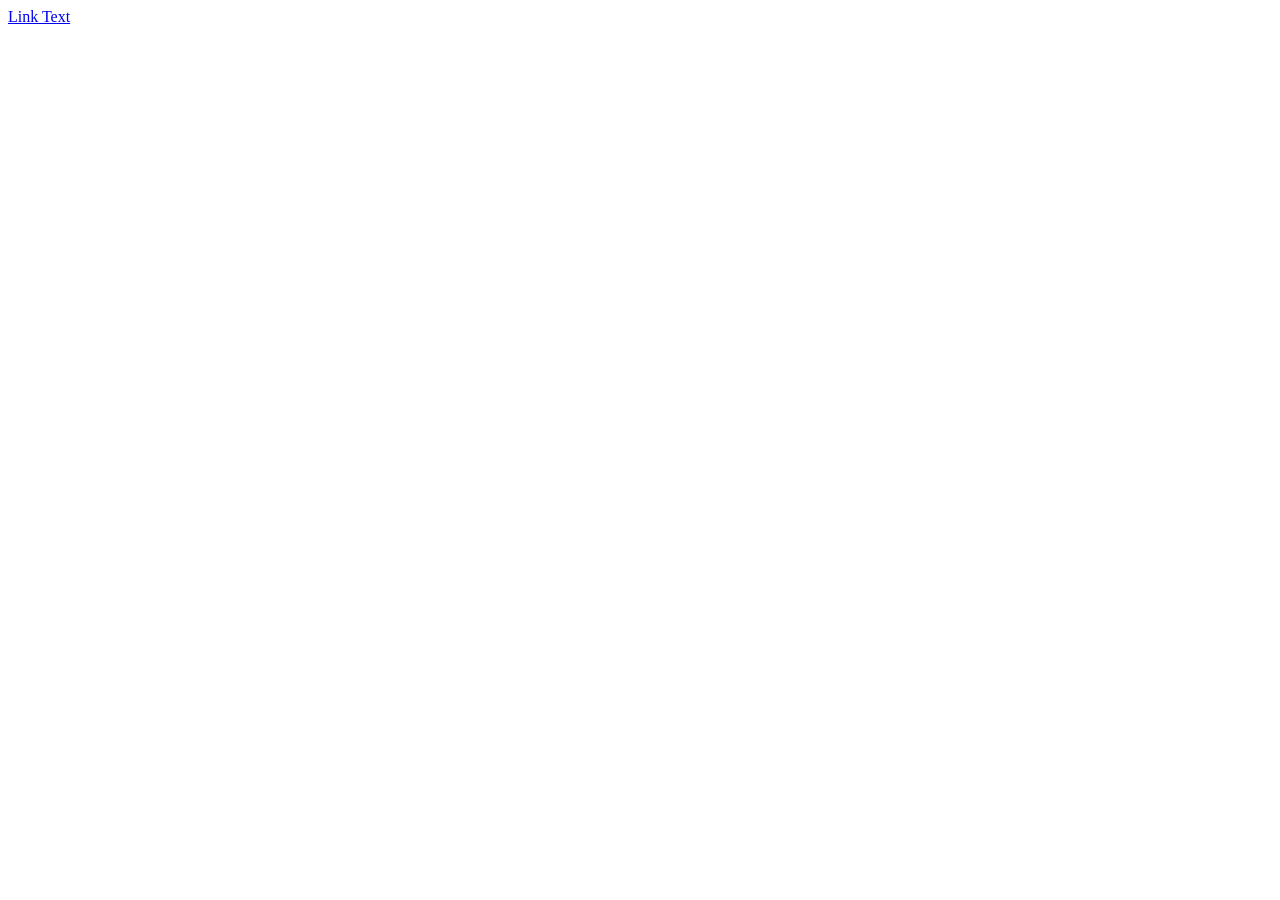
==== index.html @ 75a428e2 "Create index.html" ====
<!DOCTYPE html>
<html lang='en'>
<head>
    <meta charset='utf-8'>
    <meta name='viewport' content='width=device-width, initial-scale=1'>
    <title>Page Title</title>
    <link rel='stylesheet' href='main.css'>
</head>
<body>
    <a href="/three.html">Link Text</a>
</body>
</html>
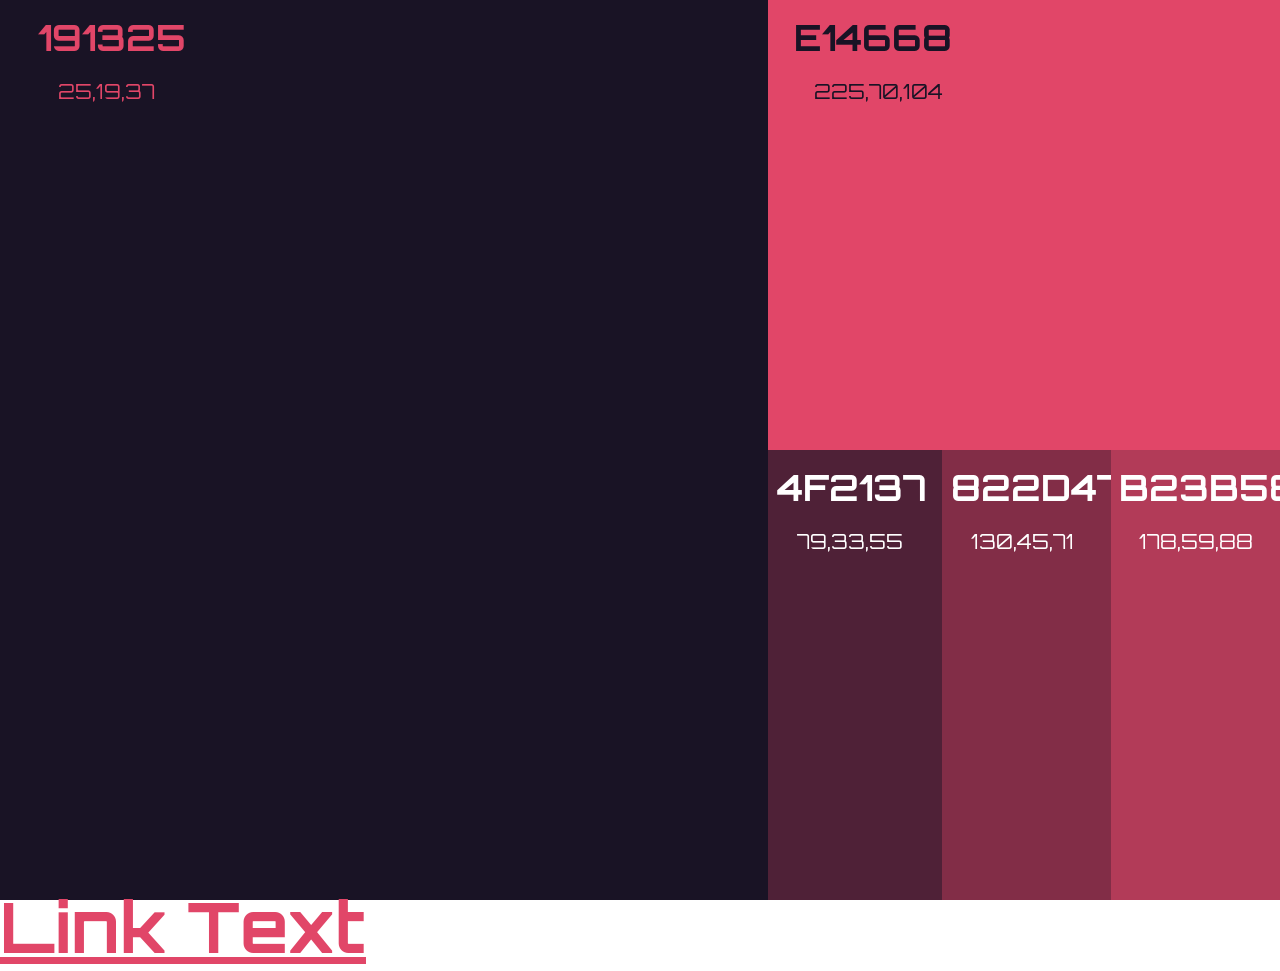
==== commit 41decf38: "update #1" ====
--- a/index.html
+++ b/index.html
@@ -7,6 +7,43 @@
     <link rel='stylesheet' href='main.css'>
 </head>
 <body>
-    <a href="/three.html">Link Text</a>
+    <div id="container">
+        <div id="d1">
+            <div class="txt">
+                <h1>191325</h1>
+                <p>25,19,37</p>
+            </div>
+        </div>
+        <div id="cont2">
+            <div id="d2">
+                <div class="txt">
+                    <h1>E14668</h1>
+                    <p>225,70,104</p>
+                </div>
+            </div>
+            <div id="cont3">
+                <div id="d3">
+                    <div class="txt">
+                        <h1>4F2137</h1>
+                        <p>79,33,55</p>
+                    </div>
+                </div>
+                <div id="d4">
+                    <div class="txt">
+                        <h1>822D47</h1>
+                        <p>130,45,71</p>
+                    </div>
+                </div>
+                <div id="d5">
+                    <div class="txt">
+                        <h1>B23B58</h1>
+                        <p>178,59,88</p>
+                    </div>
+                </div>
+            </div>
+        </div>
+    </div>
+    <a href="./thrre.html">Link Text</a>
+    
 </body>
 </html>
--- a/main.css
+++ b/main.css
@@ -0,0 +1,106 @@
+@font-face {
+    font-family: "rag_font";
+    src: url("./fonts/orbitron-bold.otf") format("opentype");
+    font-weight: 1000;
+}
+@font-face {
+    font-family: "rag_font";
+    src: url("./fonts/orbitron-medium.otf") format("opentype");
+    font-weight: 500;
+}
+@font-face {
+    font-family: "rag_font";
+    src: url("./fonts/orbitron-light.otf") format("opentype");
+    font-weight: 300;
+}
+:root{
+    --col1: #191325;
+    --col2: #E14668;
+    --col3: #4F2137;
+    --col4: #822D47;
+    --col5: #b23b58;
+    --font1: "rag_font";
+}
+a{
+    color: var(--col2);
+    font-family: var(--font1);
+    font-weight: 1000;
+    font-size: 70px;
+}
+#d1{
+    width: 60%;
+    height: 100%;
+    background-color: var(--col1);
+    color: var(--col2);
+}
+#d2{
+    width: 100%;
+    height: 50%;
+    background-color: var(--col2);
+    color: var(--col1);
+}
+#d3{
+    width: 34%;
+    height: 100%;
+    background-color: var(--col3);
+    color: white;
+}
+#d4{
+    width: 33%;
+    height: 100%;
+    background-color: var(--col4);
+    color: white;
+}
+#d5{
+    width: 33%;
+    height: 100%;
+    background-color: var(--col5);
+    color: white;
+}
+body::-webkit-scrollbar {
+    display: none;
+}
+body{
+    background-color: white;
+    color: white;
+    font-family: Arial, sans-serif;
+    margin: 0;
+    padding: 0;
+    width:100vw;
+}
+#container{
+    display: flex;
+    align-items: center;
+    height: 100vh;
+    gap: 0;
+    width: 100%;
+}
+#cont2{
+    display: flex;
+    gap: 0;
+    align-items: center;
+    flex-direction: column;
+    height: 100%;
+    width: 40%;
+}
+#cont3{
+    display: flex;
+    gap: 0;
+    align-items: center;
+    height: 50%;
+    width: 100%;
+}
+.txt{
+    padding-left: 5%;
+}
+.txt h1{
+    font-family: var(--font1);
+    font-weight: 1000;
+    font-size: 36px;
+}
+.txt p{
+    font-family: var(--font1);
+    font-weight: 300;
+    font-size: 20px;
+    padding-left: 20px;
+}
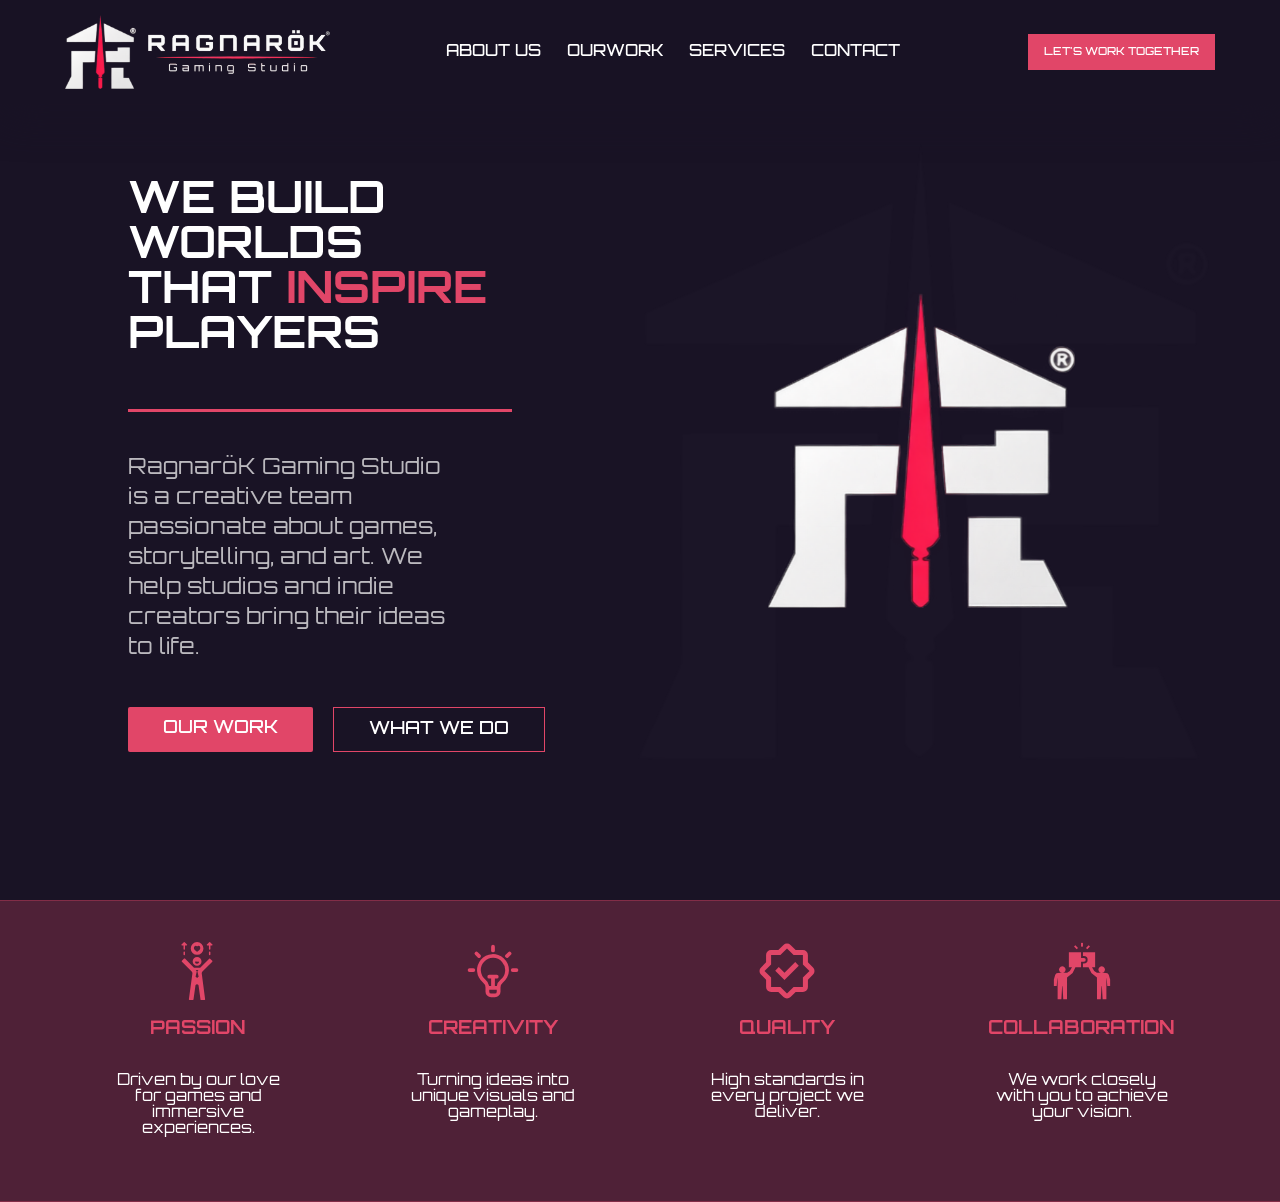
==== commit 9c64e197: "sec2" ====
--- a/index.html
+++ b/index.html
@@ -4,46 +4,136 @@
     <meta charset='utf-8'>
     <meta name='viewport' content='width=device-width, initial-scale=1'>
     <title>Page Title</title>
-    <link rel='stylesheet' href='main.css'>
+    <link rel='stylesheet' href='index.css'>
 </head>
 <body>
-    <div id="container">
-        <div id="d1">
-            <div class="txt">
-                <h1>191325</h1>
-                <p>25,19,37</p>
+    <div id="fix">
+        <a href="" id="mainl">
+            <img id="logo1" src="./Logos/main_light.png" alt="">
+            <img id="logo2" src="./Logos/main_title.png" alt="">
+        </a>
+        <div id="links">
+            <a href="" id="about">ABOUT US</a>
+            <a href="" id="work">OURWORK</a>
+            <a href="" id="services">SERVICES</a>
+            <a href="" id="contact">CONTACT</a>
+        </div>
+        <a href="" id="lwt">LET'S WORK TOGETHER</a>
+        <img src="./Logos/menu.png" alt=" " id="menu">
+    </div>
+    <div id="sidebar">
+        <img src="./Logos/close.png" alt="" id="close">
+        <div id="links">
+            <a href="" id="about">ABOUT US</a>
+            <a href="" id="work">OURWORK</a>
+            <a href="" id="services">SERVICES</a>
+            <a href="" id="contact">CONTACT</a>
+        </div>
+        <a href="" id="lwt">LET'S WORK TOGETHER</a>
+    </div>
+    <div id="sec1">
+        <img src="Logos/light.png" alt="" id="oplog">
+        <div id="s1_1">
+            <h1>WE BUILD WORLDS THAT <span>INSPIRE</span> PLAYERS</h1>
+            <div id="sepline"></div>
+            <p>RagnaröK Gaming Studio is a creative team passionate about games, storytelling, and art. We help studios and indie creators bring their ideas to life.</p>
+            <div id="goto">
+                <a href="" id="dark">OUR WORK</a><a href="" id="light">WHAT WE DO</a>
             </div>
         </div>
-        <div id="cont2">
-            <div id="d2">
-                <div class="txt">
-                    <h1>E14668</h1>
-                    <p>225,70,104</p>
-                </div>
-            </div>
-            <div id="cont3">
-                <div id="d3">
-                    <div class="txt">
-                        <h1>4F2137</h1>
-                        <p>79,33,55</p>
-                    </div>
-                </div>
-                <div id="d4">
-                    <div class="txt">
-                        <h1>822D47</h1>
-                        <p>130,45,71</p>
-                    </div>
-                </div>
-                <div id="d5">
-                    <div class="txt">
-                        <h1>B23B58</h1>
-                        <p>178,59,88</p>
-                    </div>
-                </div>
-            </div>
+        <div id="s1_2">
+            <img src="./Logos/main_light.png" alt="">
         </div>
     </div>
-    <a href="./thrre.html">Link Text</a>
-    
+    <div id="sec2">
+        <div class="pas">
+            <svg xmlns="http://www.w3.org/2000/svg" viewBox="0 0 223.63 223.63">
+                <title>Passion</title><g id="Passion"><path d="M60.55,39.27A2.75,2.75,0,0,0,57.8,42v8.42a2.75,2.75,0,0,0,5.5,0V42A2.75,2.75,0,0,0,60.55,39.27Z"/><path d="M70.83,12.79h0L62.17,4.53a2.33,2.33,0,0,0-3.23,0l-8.66,8.27a2.34,2.34,0,0,0,1.62,4h5.92l0,13.41A2.76,2.76,0,0,0,60.59,33h0a2.75,2.75,0,0,0,2.74-2.76l0-13.4h5.89a2.35,2.35,0,0,0,1.62-4Z"/><path d="M155.29,39.27A2.75,2.75,0,0,0,152.54,42v8.42a2.75,2.75,0,0,0,5.5,0V42A2.75,2.75,0,0,0,155.29,39.27Z"/><path d="M165.56,12.79h0l-8.65-8.26a2.34,2.34,0,0,0-3.24,0L145,12.79a2.34,2.34,0,0,0,1.61,4h5.92l0,13.41A2.75,2.75,0,0,0,155.33,33h0a2.76,2.76,0,0,0,2.75-2.76l0-13.4H164a2.34,2.34,0,0,0,1.61-4Z"/><path d="M108.42,4a23.68,23.68,0,1,0,23.67,23.67A23.67,23.67,0,0,0,108.42,4ZM120.3,26A9.8,9.8,0,0,1,117,33.39l-7,6.11a2.41,2.41,0,0,1-3.18,0l-7-6.11A9.81,9.81,0,0,1,96.54,26V24.75a6.52,6.52,0,0,1,11.88-3.88,6.53,6.53,0,0,1,5.37-2.82h.12a6.63,6.63,0,0,1,6.39,6.69Z"/><path d="M165,77.06a2.26,2.26,0,0,0,0-3.2l-8.11-8.11a2.26,2.26,0,0,0-3.21,0L121,98.37a5.14,5.14,0,0,1-3.64,1.52H99.53a5.16,5.16,0,0,1-3.65-1.52l-32.7-32.7a2.27,2.27,0,0,0-3.2,0l-8.11,8.11a2.25,2.25,0,0,0,0,3.2l36.46,36.47a9.19,9.19,0,0,1,2.61,7.79L77.8,217.4a2.2,2.2,0,0,0,2.12,2.49H93A2.2,2.2,0,0,0,95.09,218l7.07-51.34a6.62,6.62,0,0,1,.83-2.42,6,6,0,0,1,10.2,0,6.78,6.78,0,0,1,.84,2.41L121.1,218a2.2,2.2,0,0,0,2.12,1.91h13.05a2.2,2.2,0,0,0,2.12-2.49l-12.62-96.06a9.23,9.23,0,0,1,2.61-7.76ZM114.1,133.5l-5.68,4h.47l-5.91-4c-.17-.12-.37-.32-.32-.52l4.58-19.59a.56.56,0,0,0-.11-.41l-3.18-4.3a.49.49,0,0,1,.38-.79h8.18a.49.49,0,0,1,.4.79l-3.16,4.3a.51.51,0,0,0-.09.41L114.3,133A.49.49,0,0,1,114.1,133.5Z"/><path d="M108.42,59.53A16.48,16.48,0,1,0,124.9,76,16.48,16.48,0,0,0,108.42,59.53ZM116,78.73a7.67,7.67,0,0,1-15.14.07,2,2,0,0,1,.44-1.62,1.82,1.82,0,0,1,1.52-.47l11.2.18h0a1.81,1.81,0,0,1,1.52.46A1.5,1.5,0,0,1,116,78.73Z"/></g>
+            </svg>
+            <h3>PASSION</h3>
+            <p>
+                Driven by our love for games and immersive experiences.
+            </p>
+        </div>
+        <div class="pas">
+            <svg id="_1-10" data-name="1-10" xmlns="http://www.w3.org/2000/svg" viewBox="0 0 32 32">
+                <title>Idea</title><g id="Idea"><path d="M16,6a1,1,0,0,0,1-1V3a1,1,0,0,0-2,0V5A1,1,0,0,0,16,6Z"/><path d="M28.5,14.5h-2a1,1,0,0,0,0,2h2a1,1,0,0,0,0-2Z"/><path d="M5.5,14.5h-2a1,1,0,0,0,0,2h2a1,1,0,0,0,0-2Z"/><path d="M23.425,9.075a.993.993,0,0,0,.707-.293l1.414-1.414a1,1,0,0,0-1.414-1.414L22.718,7.368a1,1,0,0,0,.707,1.707Z"/><path d="M7.868,8.782A1,1,0,0,0,9.282,7.368L7.868,5.954A1,1,0,1,0,6.454,7.368Z"/><path d="M21.669,9.166A8.5,8.5,0,1,0,10.646,22.1,3.457,3.457,0,0,1,12,24.744V27a3,3,0,0,0,3,3h2a3,3,0,0,0,3-3V24.827a3.276,3.276,0,0,1,1.193-2.6,8.5,8.5,0,0,0,.476-13.059ZM18,27a1,1,0,0,1-1,1H15a1,1,0,0,1-1-1V26h4Zm1.971-6.357A5.19,5.19,0,0,0,18.061,24H17V20h1a1,1,0,0,0,0-2H14a1,1,0,0,0,0,2h1v4H13.944a5.546,5.546,0,0,0-2.039-3.456,6.5,6.5,0,1,1,8.066.1Z"/></g>
+            </svg>
+            <h3>CREATIVITY</h3>
+            <p>
+                Turning ideas into unique visuals and gameplay.
+            </p>
+        </div>
+        <div class="pas">
+            <svg id="Layer_1" data-name="Layer 1" xmlns="http://www.w3.org/2000/svg" viewBox="0 0 24 24">
+                <title>Artboard 11</title><path d="M22.41,10.59,20.36,8.54V5.63a2,2,0,0,0-2-2H15.46l-2.05-2a2,2,0,0,0-2.82,0L8.54,3.64H5.63a2,2,0,0,0-2,2V8.54l-2,2.05A2,2,0,0,0,1,12a2,2,0,0,0,.58,1.41l2.06,2.05v2.91a2,2,0,0,0,2,2H8.54l2.05,2.05A2,2,0,0,0,12,23a2,2,0,0,0,1.41-.58l2.05-2.06h2.91a2,2,0,0,0,2-2V15.46l2.05-2.05a2,2,0,0,0,0-2.82Zm-4.05,4.05v3.72H14.64L12,21,9.36,18.36H5.64V14.64L3,12,5.64,9.36V5.64H9.36L12,3l2.64,2.64h3.72V9.36L21,12Z"/><polygon points="11 12.73 8.71 10.44 7.29 11.85 11 15.56 16.71 9.85 15.29 8.44 11 12.73"/>
+            </svg>
+            <h3>QUALITY</h3>
+            <p>
+                High standards in every project we deliver.
+            </p>
+        </div>
+        <div class="pas">
+            <svg id="Layer_1" data-name="Layer 1" xmlns="http://www.w3.org/2000/svg" viewBox="0 0 64 64">
+                <rect x="31" y="2" width="2" height="4"/><rect x="36.364" y="5.636" width="4" height="2" transform="translate(6.544 29.071) rotate(-45)"/><rect x="24.636" y="4.636" width="2" height="4" transform="translate(2.818 20.073) rotate(-45.005)"/><path d="M57.74,34,53.1,33.99a3.5,3.5,0,1,0-.194,0l-5.042-.007L45,32l-2.333-4H46V12H33v4h1a4,4,0,0,1,0,8H33v4h6l3,6,5.952,4.987L48,62h4l.8-13.606a.2.2,0,0,1,.4,0L54,62h4V39l.5,3,.5,6h3V41l-1.379-4.827A3,3,0,0,0,57.74,34Z"/><path d="M36,20a2,2,0,0,0-2-2H31V12H18V28h3.333L19,32l-2.86,1.983L11.1,33.99a3.5,3.5,0,1,0-.194,0L6.26,34a3,3,0,0,0-2.881,2.176L2,41v7H5l.5-6L6,39V62h4l.8-13.606a.2.2,0,0,1,.4,0L12,62h4l.048-23.013L22,34l3-6h6V22h3A2,2,0,0,0,36,20Z"/>
+            </svg>
+            <h3>COLLABORATION</h3>
+            <p>
+                We work closely with you to achieve your vision.
+            </p>
+        </div>
+    </div>
+    <audio id="hover-sounde" src="./Logos/emouse.wav" preload="auto"></audio>
+    <audio id="hover-soundl" src="./Logos/lmouse.wav" preload="auto"></audio>
+    <script>
+        
+        const menu = document.getElementById('menu');
+        const sidebar = document.getElementById('sidebar');
+        const close = document.getElementById('close');
+
+        menu.addEventListener('click', () => {
+            sidebar.classList.add("open");
+            sidebar.classList.remove("close");
+        });
+
+        close.addEventListener('click', () => {
+            sidebar.classList.add("close");
+            sidebar.classList.remove("open");
+        });
+
+        function sound(id) {
+            const button = document.getElementById(id);
+            const sounde = document.getElementById('hover-sounde');
+            const soundl = document.getElementById('hover-soundl');
+
+            // Play sound on hover
+            button.addEventListener('mouseenter', () => {
+                sounde.currentTime = 0; // Reset sound to the beginning
+                sounde.play().catch(error => {
+                    console.log("Playback blocked until user interacts with the page.");
+                });
+                soundl.pause();
+                soundl.currentTime = 0;
+            });
+
+            // Optional: Stop the sound immediately when the mouse leaves
+            button.addEventListener('mouseleave', () => {
+                sounde.pause();
+                sounde.currentTime = 0;
+                soundl.currentTime = 0; // Reset sound to the beginning
+                soundl.play().catch(error => {
+                    console.log("Playback blocked until user interacts with the page.");
+                });
+            });
+        }
+        sound("mainl")
+        sound("about")
+        sound("work")
+        sound("services")
+        sound("contact")
+        sound("dark")
+        sound("light")
+        sound("lwt")
+    </script>
 </body>
 </html>
--- a/index.css
+++ b/index.css
@@ -0,0 +1,544 @@
+@font-face {
+    font-family: "rag_font";
+    src: url("./fonts/orbitron-bold.otf") format("opentype");
+    font-weight: 1000;
+}
+@font-face {
+    font-family: "rag_font";
+    src: url("./fonts/orbitron-medium.otf") format("opentype");
+    font-weight: 500;
+}
+@font-face {
+    font-family: "rag_font";
+    src: url("./fonts/orbitron-light.otf") format("opentype");
+    font-weight: 300;
+}
+:root{
+    --col1: #191325;
+    --col2: #E14668;
+    --col3: #4F2137;
+    --col4: #822D47;
+    --col5: #b23b58;
+    --font1: "rag_font";
+}
+body::-webkit-scrollbar {
+    display: none;
+}
+body{
+    background-color: var(--col1);
+    color: white;
+    font-family: var(--font1);
+    margin: 0;
+    padding: 0;
+    width:100vw;
+}
+#fix{
+    position: fixed;
+    z-index: 1;
+    top: 0;
+    padding: 1vh 0;
+    left: 0;
+    width: 100vw;
+    height: 86px;
+    display: flex;
+    justify-content: space-evenly;
+    align-items: center;
+    gap: 15%;
+    background-color: #191325f6;
+    box-shadow: 0 10px 40px #191325;
+}
+#mainl{
+    display: flex;
+    align-items: center;
+    height: 85%;
+    gap: 5%;
+}
+#logo1{
+    height: 100%;
+}
+#logo2{
+    height: 60%;
+}
+#links{
+    display: flex;
+    gap: 2vw;
+}
+a{
+    text-decoration: none;
+    color: white;
+    font-family: var(--font1);
+    font-weight: 500;
+    white-space: nowrap;
+}
+#links a:hover{
+    color: var(--col2);
+}
+#lwt{
+    font-size: 0.7rem;
+    display: flex;
+    align-items: center;
+    padding: 0.8rem 1rem;
+    background-color: var(--col2);
+    transition: 0.2s ease-in-out background-color;
+}
+#lwt:hover{
+    background-color: var(--col3);
+}
+#sidebar{
+    display: none;
+    z-index: 1;
+}
+#fix #menu{
+    height: 50px;
+    display: none;
+    cursor: pointer;
+}
+#close{
+    height: 40px;
+    display: none;
+}
+
+/* section 1 */
+
+#sec1{
+    height: 100vh;
+    position: relative;
+    z-index: 0;
+    display: flex;
+    justify-content: space-around;
+    width: 100vw;
+    align-items: center;
+}
+#oplog{
+    position: absolute;
+    bottom: 0;
+    opacity: 0.01;
+    width:  45%;
+    left: 49.5%;
+    top: 50%;
+    transform: translate(0%, -50%);
+}
+#s1_1{
+    width: 30%;
+    display: flex;
+    flex-direction: column;
+    gap: 20px;
+}
+#s1_1 h1{
+    font-size: 52px;
+}
+#s1_1 h1 span{
+    color: var(--col2);
+}
+#s1_1 p{
+    font-size: 22px;
+    font-weight: 300;
+    color: rgba(255, 255, 255, 0.705);
+    width: 85%;
+    line-height: 30px;
+}
+#goto {
+    display: flex;
+    gap: 20px;
+    font-size: 18px;
+    width: 100%;
+}
+#goto #dark,
+#goto #light {
+    padding: 12px 35px;
+    text-align: center;
+    box-sizing: border-box;
+    transition: background-color 0.3s ease-in-out;
+}
+
+/* Dark button */
+#goto #dark {
+    background-color: var(--col2);
+    border-radius: 2px;
+}
+
+#goto #dark:hover {
+    background-color: var(--col3);
+}
+
+/* Light button */
+#goto #light {
+    border: 1px solid var(--col2);
+}
+
+#goto #light:hover {
+    background-color: var(--col2);
+}
+#s1_2{
+    width: 30%;
+    display: flex;
+}
+#s1_2 img{
+    width: 80%;
+}
+#sepline{
+    width: 100%;
+    height: 3px;
+    background-color: var(--col2);
+}
+#sec2{
+    width: 100vw;
+    height: 300px;
+    display: flex;
+    justify-content: space-evenly;
+    background-color: var(--col3);
+    align-items: center;
+    border-top: 0.5px solid var(--col4);
+    border-bottom: 0.5px solid var(--col4);
+}
+#sec2 .pas{
+    width: 15%;
+    display: flex;
+    flex-direction: column;
+    align-items: center;
+    justify-content: center;
+    text-align: center;
+    height: 80%;
+}
+#sec2 .pas svg{
+    fill: var(--col2);
+    height: 60px;
+}
+#sec2 .pas h3{
+    color: var(--col2);
+}
+#sec2 .pas p{
+    width: 90%;
+    font-weight: 300;
+    height: 30%;
+}
+
+@media (max-width: 1440px) and (min-width: 1306px){
+    #fix{
+        gap: 10%;
+    }
+    #s1_1 h1{
+        font-size: 5vh;
+    }
+    #s1_1 p{
+        font-size: 2.5vh;
+    }
+}
+@media (max-width: 1305px) and (min-width: 1201px){
+    #fix{
+        gap: 5%;
+    }
+    #s1_1 h1{
+        font-size: 5vh;
+    }
+    #s1_1 p{
+        font-size: 2.5vh;
+    }
+}
+@media (max-width: 1200px) and (min-width: 1025px){
+    #fix{
+        gap: 0%;
+    }
+    #s1_1 h1{
+        font-size: 5vh;
+    }
+    #s1_1 p{
+        font-size: 2.5vh;
+    }
+}
+/* Tablet */
+@media (max-width: 1024px) and (min-width: 426px){
+    #fix{
+        gap: 0%;
+        justify-content: space-between;
+        width: 90%;
+        left: 50%;
+        transform: translate(-50%, 0%);
+    }
+    #fix #links{
+        display: none;
+    }
+    #fix #lwt{
+        display: none;
+    }
+    #fix #menu{
+        height: 50px;
+        display: flex;
+    }
+    #sidebar{
+        position: fixed;
+        display: none;
+        top: 0;
+        left: 100%;
+        height: 100vh;
+        width: 28%;
+        backdrop-filter: blur(5px);
+        background-color: #4f21377a;
+        box-shadow: 0 10px 40px #4f2137fb;
+        flex-direction: column;
+        gap: 40px;
+        align-items: start;
+        padding-left: 3%;
+    }
+    #sidebar.open{
+        animation: navm 1s;
+        animation-fill-mode: forwards;
+        display: flex;
+    }
+    #sidebar.close{
+        animation: rnavm 1s;
+        animation-fill-mode: forwards;
+        display: flex;
+    }
+    @keyframes navm {
+        0%{
+            left: 100%;
+        }
+        100%{
+            left: 75%;
+        }
+    }
+    @keyframes rnavm {
+        0%{
+            left: 75%;
+        }
+        100%{
+            left: 100%;
+            display: none;
+        }
+    }
+    #sidebar #links{
+        display: flex;
+        padding-top: 40px;
+        flex-direction: column;
+        font-size: 1.5rem;
+        gap: 30px;
+        height: 20%;
+        padding-bottom: 60px;
+    }
+    #sidebar #lwt{
+        display: flex;
+        max-width: 150px;
+    }
+    #close{
+        height: 40px;
+        display: flex;
+        padding-top: 40px;
+    }
+    #sec1{
+        flex-direction: column;
+        justify-content: start;
+        height: 900px;
+        gap: 40px;
+        padding-bottom: 150px;
+    }
+    #oplog{
+        display: none;
+    }
+    #s1_1{
+        width: 90%;
+        gap: 5px;
+        padding-top: 15vh;
+    }
+    #s1_1 h1{
+        font-size: 45px;
+    }
+    #s1_2{
+        width: 40%;
+        justify-content: center;
+    }
+    #goto {
+        gap: 15px;
+        font-size: 16px;
+    }
+
+    #goto #dark,
+    #goto #light {
+        padding: 11px 25px;
+    }
+    #sec2 .pas h3{
+        font-size: 2vw;
+    }
+    #sec2 .pas p{
+        font-size: 1.8vw;
+    }
+}
+@media (max-width: 768px) and (min-width: 461px){
+    #sidebar{
+        width: 50%;
+    }
+    #sidebar.open{
+        animation: navm 1s;
+        animation-fill-mode: forwards;
+    }
+    #sidebar.close{
+        animation: rnavm 1s;
+        animation-fill-mode: forwards;
+    }
+    @keyframes navm {
+        0%{
+            left: 100%;
+        }
+        100%{
+            left: 50%;
+        }
+    }
+    @keyframes rnavm {
+        0%{
+            left: 50%;
+        }
+        100%{
+            left: 100%;
+            display: none;
+        }
+    }
+    #s1_1 h1{
+        font-size: 40px;
+    }
+    #s1_2{
+        width: 45%;
+        justify-content: center;
+    }
+    #sec2 .pas h3{
+        font-size: 2.5vw;
+    }
+    #sec2 .pas p{
+        font-size: 2vw;
+    }
+}
+/* Mobile */
+@media (max-width: 460px){
+    body{
+        width: 100vw;
+    }
+    #fix{
+        gap: 0%;
+        justify-content: space-between;
+        width: 90%;
+        left: 50%;
+        transform: translate(-50%, 0%);
+    }
+    #mainl{
+        height: 60%;
+    }
+    #fix #links{
+        display: none;
+    }
+    #fix #lwt{
+        display: none;
+    }
+    #fix #menu{
+        height: 35px;
+        display: flex;
+    }
+    #sidebar{
+        position: fixed;
+        display: flex;
+        top: 0;
+        left: 100%;
+        height: 100vh;
+        width: 100%;
+        backdrop-filter: blur(25px);
+        background-color: #4f21377a;
+        flex-direction: column;
+        gap: 40px;
+        align-items: start;
+        padding-left: 30px;
+    }
+    #sidebar.open{
+        animation: navm 1s;
+        animation-fill-mode: forwards;
+    }
+    #sidebar.close{
+        animation: rnavm 1s;
+        animation-fill-mode: forwards;
+    }
+    @keyframes navm {
+        0%{
+            left: 100%;
+        }
+        100%{
+            left: 0%;
+        }
+    }
+    @keyframes rnavm {
+        0%{
+            left: 0%;
+        }
+        100%{
+            left: 100%;
+            display: none;
+        }
+    }
+    #sidebar #links{
+        display: flex;
+        padding-top: 40px;
+        flex-direction: column;
+        font-size: 1.5rem;
+        gap: 30px;
+        height: 20%;
+        padding-bottom: 60px;
+    }
+    #sidebar #lwt{
+        display: flex;
+        max-width: 170px;
+    }
+    #close{
+        height: 40px;
+        display: flex;
+        padding-top: 40px;
+    }
+    #sec1{
+        flex-direction: column;
+        justify-content: start;
+        height: 1280px;
+        gap: 60px;
+    }
+    #oplog{
+        display: none;
+    }
+    #s1_1{
+        width: 90%;
+        gap: 5px;
+        padding-top: 10vh;
+    }
+    #s1_2{
+        width: 90%;
+        justify-content: center;
+    }
+    #goto {
+        flex-direction: column;
+        gap: 10px;
+        width: 100%;
+    }
+
+    #goto #dark,
+    #goto #light {
+        width: 100%;
+        padding: 12px 20px;
+    }
+    #s1_1 p{
+        font-size: 20px;
+        width: 100%;
+    }
+    #s1_1 h1{
+        font-size: 14vw;
+    }
+    #sec2{
+        flex-wrap: wrap;
+        height: 500px;
+        padding-top: 30px;
+    }
+    #sec2 .pas{
+        width: 40%;
+        height: 50%;
+    }
+    #sec2 .pas svg{
+    }
+    #sec2 .pas h3{
+        font-size: 14px;
+    }
+    #sec2 .pas p{
+        font-size: 14px;
+    }
+}
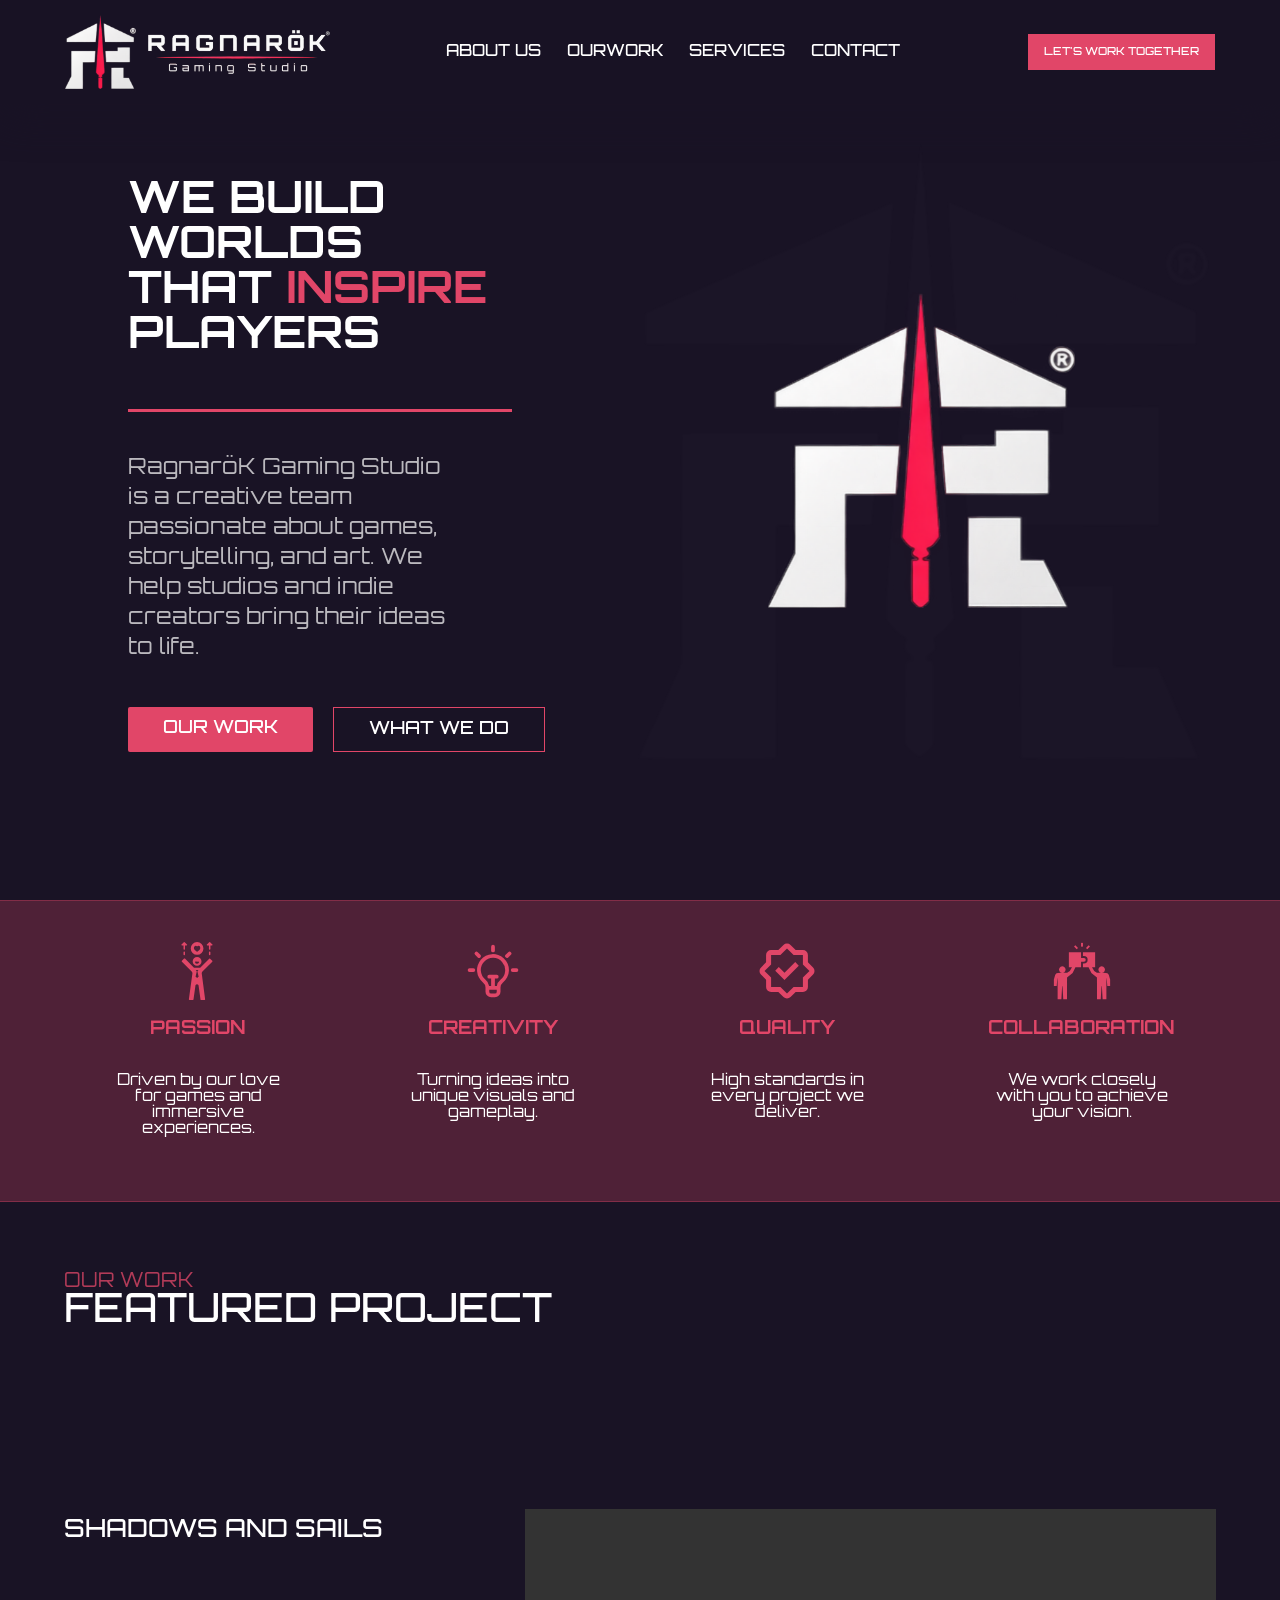
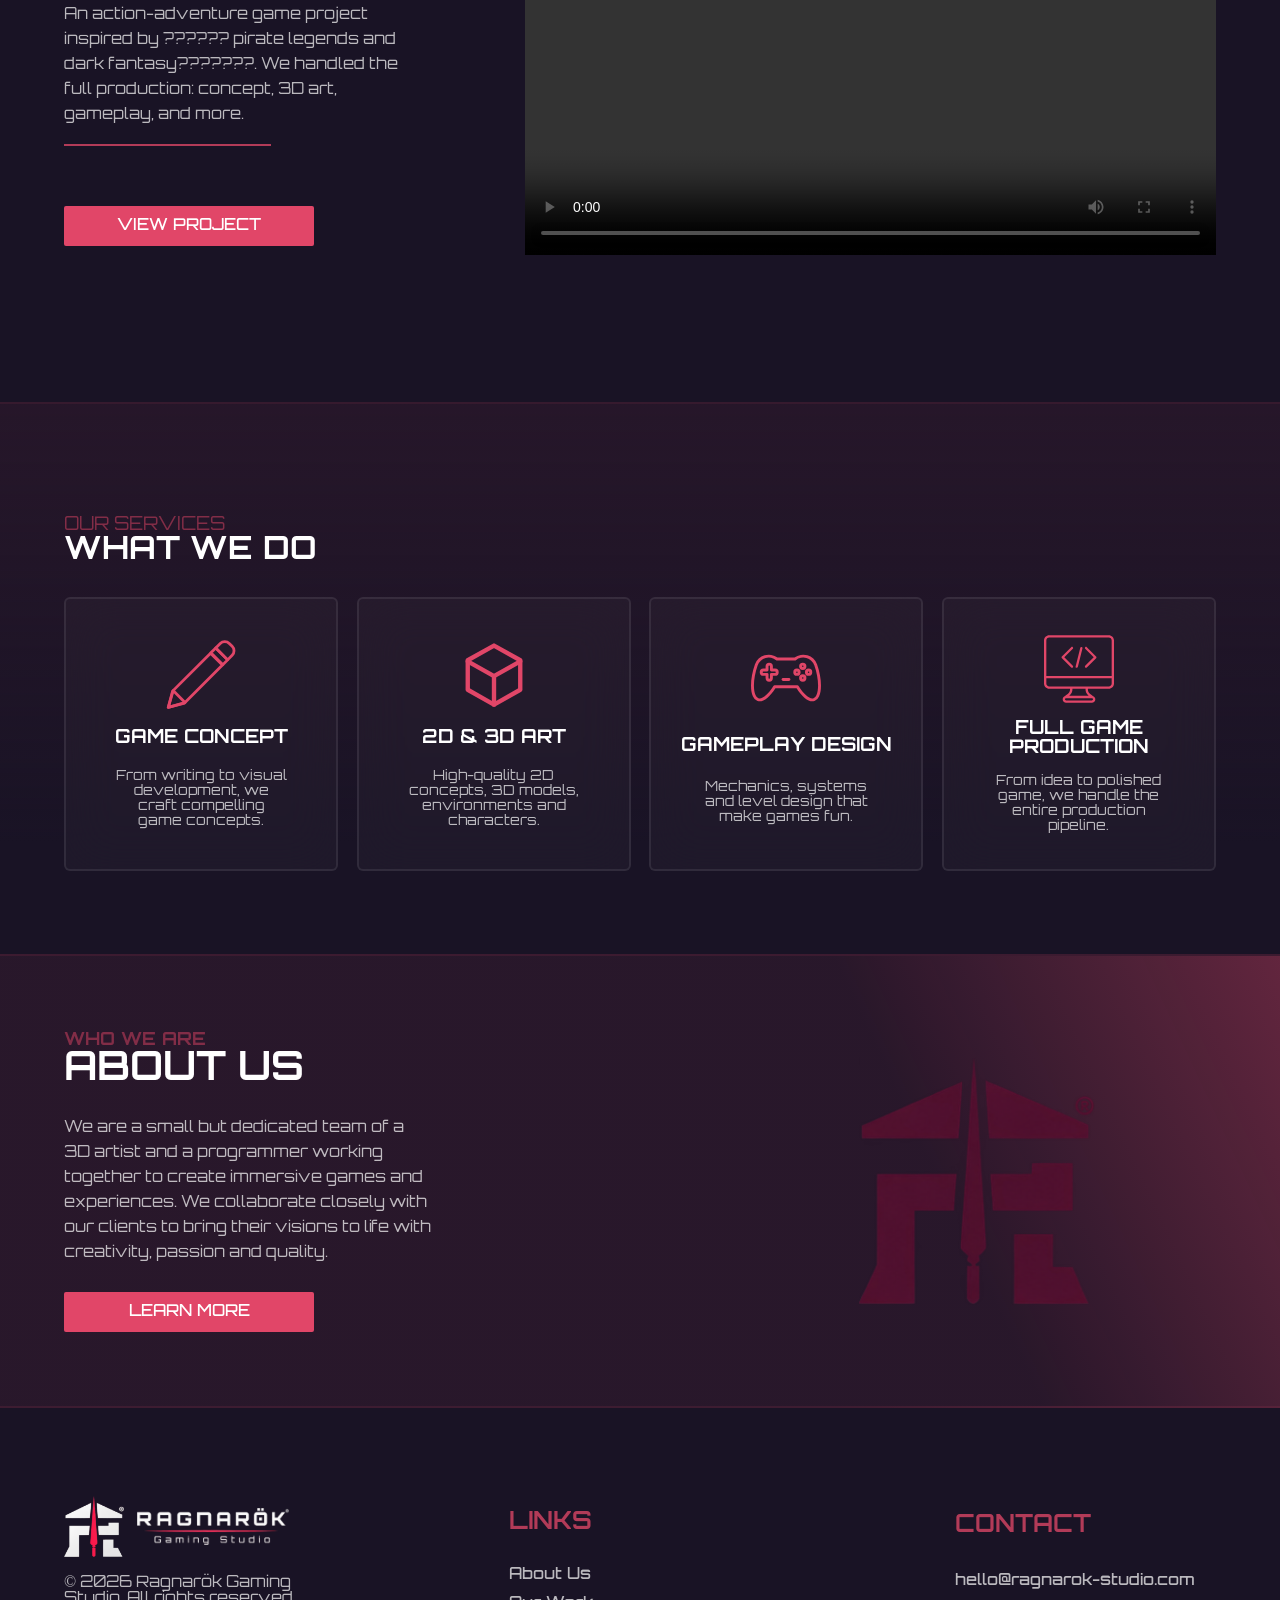
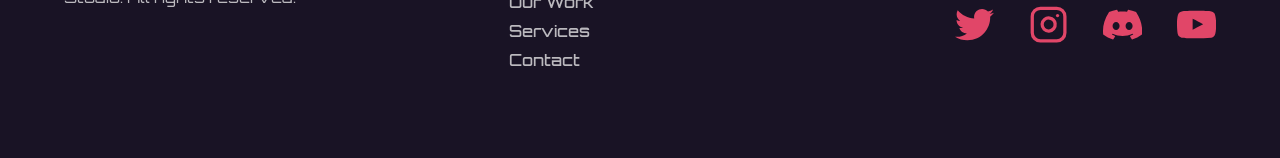
==== commit 5ac6c1eb: "main completed" ====
--- a/index.html
+++ b/index.html
@@ -83,6 +83,191 @@
             </p>
         </div>
     </div>
+    <div id="sec3">
+        <div id="title">
+            <h3>OUR WORK</h3>
+            <h2>FEATURED PROJECT</h2>
+        </div>
+        <div id="arti">
+            <div id="s3_1">
+                <h3>SHADOWS AND SAILS</h3>
+                <div>
+                    <p>
+                        An action-adventure game 
+                        project inspired by ?????? pirate 
+                        legends and dark fantasy???????.
+                        We handled the full production:
+                        concept, 3D art, gameplay, and more.
+                    </p>
+                    <br>
+                    <div id="sepline"></div>
+                </div>
+                <a href="" id="dark">VIEW PROJECT</a>
+            </div>
+            <div id="s3_2">
+                <video width="100%" height="auto" controls>
+                    <source src="./Logos/vid.mp4" type="video/mp4">
+                    Your browser does not support the video tag.
+                </video>
+            </div>
+        </div>
+    </div>
+    <div id="sec4">
+        <div id="s4_1">
+            <h3>OUR SERVICES</h3>
+            <h1>WHAT WE DO</h1>
+        </div>
+        <div id="s4_2">
+            <div class="wwd">
+                <svg viewBox="0 0 100 100" version="1.1" xmlns="http://www.w3.org/2000/svg" xmlns:xlink="http://www.w3.org/1999/xlink">
+                    <g id="41.-Pen" stroke="none" stroke-width="1" fill="none" fill-rule="evenodd" stroke-linecap="round" stroke-linejoin="round">
+                        <polygon id="Layer-1" stroke="#E14668" stroke-width="4" points="9.43577279 74.4761835 63.6215293 20.2284295 80.6411985 37.2675719 26.455442 91.5153259 3.23266063 97.7255355"></polygon>
+                        <polygon id="Layer-2" stroke="#E14668" stroke-width="4" points="27.1614106 90.8085496 3.23266063 97.7255355 3.27950099 97.6786415 10.1885818 73.7225132"></polygon>
+                        <polygon id="Layer-3" stroke="#E14668" stroke-width="4" points="71.0534635 12.7879919 88.0731327 29.8271344 81.1310988 36.7771112 64.1114296 19.7379687"></polygon>
+                        <path d="M77.5003079,6.33377129 C81.0608018,2.76920366 86.8343072,2.77000891 90.3936915,6.33346575 L94.5202823,10.464778 C98.0806076,14.0291769 98.073226,19.8155993 94.5199771,23.3729138 L88.0731327,29.8271344 L71.0534635,12.7879919 L77.5003079,6.33377129 L77.5003079,6.33377129 Z" id="Layer-4" stroke="#E14668" stroke-width="4"></path>
+                    </g>
+                </svg>
+                <h3>GAME CONCEPT</h3>
+                <p>
+                    From writing to visual development, we craft compelling game concepts.
+                </p>
+            </div>
+            <div class="wwd">
+                <svg version="1.1" id="Icons" xmlns="http://www.w3.org/2000/svg" xmlns:xlink="http://www.w3.org/1999/xlink" x="0px" y="0px"
+                    viewBox="0 0 32 32" style="enable-background:new 0 0 32 32;" xml:space="preserve">
+                    <style type="text/css">
+                        .st0{fill:rgba(0, 0, 0, 0);stroke: #E14668; stroke-width:2;stroke-linecap:round;stroke-linejoin:round;stroke-miterlimit:10;}
+                        .st1{fill:rgba(0, 0, 0, 0);stroke: #E14668; stroke-width:2;stroke-linecap:round;stroke-linejoin:round;}
+                        .st2{fill:rgba(0, 0, 0, 0);stroke: #E14668; stroke-width:2;stroke-linecap:round;stroke-linejoin:round;stroke-dasharray:6,6;}
+                        .st3{fill:rgba(0, 0, 0, 0);stroke: #E14668; stroke-width:2;stroke-linecap:round;stroke-linejoin:round;stroke-dasharray:4,4;}
+                        .st4{fill:rgba(0, 0, 0, 0);stroke: #E14668; stroke-width:2;stroke-linecap:round;}
+                        .st5{fill:rgba(0, 0, 0, 0);stroke: #E14668; stroke-width:2;stroke-linecap:round;stroke-dasharray:3.1081,3.1081;}
+                        .st6{fill:rgba(0, 0, 0, 0);stroke: #E14668; stroke-width:2;stroke-linecap:round;stroke-linejoin:round;stroke-miterlimit:10;stroke-dasharray:4,3;}
+                    </style>
+                    <polygon class="st0" points="4,9.7 4,23.2 16,30 28,23.2 28,9.7 16,3 "/>
+                    <polyline class="st0" points="4,10.2 16,17 28,10.2 "/>
+                    <line class="st0" x1="16" y1="30" x2="16" y2="17"/>
+                </svg>
+                <h3>2D & 3D ART</h3>
+                <p>
+                    High-quality 2D concepts, 3D models, environments and characters.
+                </p>
+            </div>
+            <div class="wwd">
+                <svg id="Layer_1" data-name="Layer 1" xmlns="http://www.w3.org/2000/svg" viewBox="0 0 48 48">
+                    <path d="M35.5,18.5A2.5,2.5,0,1,1,38,16,2.5,2.5,0,0,1,35.5,18.5Zm0-3a.5.5,0,1,0,.5.5A.5.5,0,0,0,35.5,15.5Z"/><path d="M35.5,26.5A2.5,2.5,0,1,1,38,24,2.5,2.5,0,0,1,35.5,26.5Zm0-3a.5.5,0,1,0,.5.5A.5.5,0,0,0,35.5,23.5Z"/><path d="M31.5,22.5A2.5,2.5,0,1,1,34,20,2.5,2.5,0,0,1,31.5,22.5Zm0-3a.5.5,0,1,0,.5.5A.5.5,0,0,0,31.5,19.5Z"/><path d="M39.5,22.5A2.5,2.5,0,1,1,42,20,2.5,2.5,0,0,1,39.5,22.5Zm0-3a.5.5,0,1,0,.5.5A.5.5,0,0,0,39.5,19.5Z"/><path d="M12.5,26.5A2.5,2.5,0,0,1,10,24V22.5H8.5a2.5,2.5,0,0,1,0-5H10V16a2.5,2.5,0,0,1,5,0v1.5h1.5a2.5,2.5,0,0,1,0,5H15V24A2.5,2.5,0,0,1,12.5,26.5Zm-4-7a.5.5,0,0,0,0,1H11a1,1,0,0,1,1,1V24a.5.5,0,0,0,1,0V21.5a1,1,0,0,1,1-1h2.5a.5.5,0,0,0,0-1H14a1,1,0,0,1-1-1V16a.5.5,0,0,0-1,0v2.5a1,1,0,0,1-1,1Z"/><path d="M42.059,40c-3.252,0-7.162-3.224-10.812-9H16.753c-4.237,6.706-8.824,9.973-12.323,8.75a5.5,5.5,0,0,1-3.077-3.056C-.862,32.048-.3,22.945,2.726,14.557A10.049,10.049,0,0,1,18.169,10H29.831a10.049,10.049,0,0,1,15.443,4.557h0c3.024,8.388,3.588,17.491,1.373,22.137A5.5,5.5,0,0,1,43.57,39.75,4.555,4.555,0,0,1,42.059,40ZM16.2,29H31.8a1,1,0,0,1,.851.477c3.62,5.89,7.736,9.265,10.259,8.385a3.615,3.615,0,0,0,1.93-2.028c1.971-4.136,1.362-12.8-1.448-20.6h0A8.051,8.051,0,0,0,30.8,11.78a1,1,0,0,1-.626.22H17.827a1,1,0,0,1-.626-.22A8.051,8.051,0,0,0,4.606,15.235c-2.81,7.8-3.419,16.463-1.448,20.6a3.615,3.615,0,0,0,1.93,2.028c2.523.88,6.638-2.494,10.259-8.385A1,1,0,0,1,16.2,29Z"/><path d="M26,26H22a1,1,0,0,1,0-2h4a1,1,0,0,1,0,2Z"/>
+                </svg>
+                <h3>GAMEPLAY DESIGN</h3>
+                <p>
+                    Mechanics, systems and level design that make games fun.    
+                </p>
+            </div>
+            <div class="wwd">
+                <svg version="1.1" id="Layer_1" xmlns="http://www.w3.org/2000/svg" xmlns:xlink="http://www.w3.org/1999/xlink" 
+                    viewBox="0 0 512 512" xml:space="preserve">
+                    <g transform="translate(1 1)">
+                        <g>
+                            <g>
+                                <path d="M472.6,7.533H37.4C16.067,7.533-1,24.6-1,45.933v277.333v38.4c0,21.333,17.067,38.4,38.4,38.4h152.157
+                                    c1.209,14.852-5.492,29.407-17.331,37.547l-15.36,11.093c-1.583,0.95-2.811,2.253-3.646,3.733
+                                    c-10.439,3.21-17.687,12.702-17.687,24.427c0,14.507,11.093,25.6,25.6,25.6h187.733c14.507,0,25.6-11.093,25.6-25.6
+                                    c0-12.351-8.044-22.223-19.388-24.885c-0.726-1.289-1.666-2.425-2.799-3.275l-15.36-11.093
+                                    c-12.057-8.289-18.113-22.568-17.016-37.547H472.6c21.333,0,38.4-17.067,38.4-38.4v-38.4V45.933
+                                    C511,24.6,493.933,7.533,472.6,7.533z M16.067,45.933c0-11.947,9.387-21.333,21.333-21.333h435.2
+                                    c11.947,0,21.333,9.387,21.333,21.333V306.2H16.067V45.933z M348.867,485.4H161.133c-5.12,0-8.533-3.413-8.533-8.533
+                                    s3.413-8.533,8.533-8.533h1.707h184.32h1.707c5.12,0,8.533,3.413,8.533,8.533S353.987,485.4,348.867,485.4z M325.827,451.267
+                                    H183.32c16.213-11.947,24.747-31.573,23.893-51.2h95.573C301.08,419.693,310.467,439.32,325.827,451.267z M493.933,361.667
+                                    c0,11.947-9.387,21.333-21.333,21.333H326.68h-140.8H37.4c-11.947,0-21.333-9.387-21.333-21.333v-38.4h477.867V361.667z"/>
+                                <path d="M147.48,169.667l62.293-62.293c3.413-3.413,3.413-8.533,0-11.947s-8.533-3.413-11.947,0l-68.267,68.267
+                                    c-2.56,2.56-3.413,5.973-1.707,9.387c0.853,1.707,1.707,2.56,2.56,3.413l67.413,67.413c1.707,1.707,3.413,2.56,5.973,2.56
+                                    s4.267-0.853,5.973-2.56c3.413-3.413,3.413-8.533,0-11.947L147.48,169.667z"/>
+                                <path d="M379.587,162.84l-67.413-67.413c-3.413-3.413-8.533-3.413-11.947,0s-3.413,8.533,0,11.947l62.293,62.293l-62.293,62.293
+                                    c-3.413,3.413-3.413,8.533,0,11.947c1.707,1.707,3.413,2.56,5.973,2.56s4.267-0.853,5.973-2.56l68.267-68.267
+                                    c2.56-2.56,3.413-5.973,1.707-9.387C381.293,164.547,380.44,163.693,379.587,162.84z"/>
+                                <path d="M274.627,93.72c-4.267-1.707-9.387,1.707-10.24,5.973l-34.133,136.533c-1.707,4.267,1.707,9.387,5.973,10.24
+                                    c0,0,0.853,0,1.707,0c4.267,0,7.68-2.56,8.533-5.973L280.6,103.96C282.307,99.693,278.893,94.573,274.627,93.72z"/>
+                            </g>
+                        </g>
+                    </g>
+                </svg>
+                <h3>FULL GAME PRODUCTION</h3>
+                <p>
+                    From idea to polished game, we handle the entire production pipeline.
+                </p>
+            </div>
+        </div>
+    </div>
+    <div id="sec5">
+        <div id="s5_1">
+            <div id="s5_2">
+                <h3>WHO WE ARE</h3>
+                <h1>ABOUT US</h1>
+            </div>
+            <p>
+                We are a small but dedicated team of a 3D artist and a programmer working together to create immersive games and experiences. We collaborate closely with our clients to bring their visions to life with creativity, passion and quality.
+            </p>
+            <a href="" id="dark">LEARN MORE</a>
+        </div>
+        <img src="./Logos/dark.png" alt="">
+    </div>
+    <footer>
+        <div id="ft1">
+            <a href="" id="mainl">
+                <img id="logo1" src="./Logos/main_light.png" alt="">
+                <img id="logo2" src="./Logos/main_title.png" alt="">
+            </a>
+            <p>
+                © 2026 Ragnarök Gaming Studio. All rights reserved.
+            </p>
+        </div>
+        <div id="ft2">
+            <h3>LINKS</h3>
+            <div id="lin">
+                <a href="">About Us</a>
+                <a href="">Our Work</a>
+                <a href="">Services</a>
+                <a href="">Contact</a>
+            </div>
+        </div>
+        <div id="ft3">
+            <h3>CONTACT</h3>
+            <a href="" id="emai">hello@ragnarok-studio.com</a>
+            <div id="soc">
+                <a href="">
+                    <svg viewBox="0 0 20 16" version="1.1" xmlns="http://www.w3.org/2000/svg" xmlns:xlink="http://www.w3.org/1999/xlink">
+                        <g id="Page-1" stroke="none" stroke-width="1" fill="none" fill-rule="evenodd">
+                            <g id="Dribbble-Light-Preview" transform="translate(-60.000000, -7521.000000)" fill="#E14668">
+                                <g id="icons" transform="translate(56.000000, 160.000000)">
+                                    <path d="M10.29,7377 C17.837,7377 21.965,7370.84365 21.965,7365.50546 C21.965,7365.33021 21.965,7365.15595 21.953,7364.98267 C22.756,7364.41163 23.449,7363.70276 24,7362.8915 C23.252,7363.21837 22.457,7363.433 21.644,7363.52751 C22.5,7363.02244 23.141,7362.2289 23.448,7361.2926 C22.642,7361.76321 21.761,7362.095 20.842,7362.27321 C19.288,7360.64674 16.689,7360.56798 15.036,7362.09796 C13.971,7363.08447 13.518,7364.55538 13.849,7365.95835 C10.55,7365.79492 7.476,7364.261 5.392,7361.73762 C4.303,7363.58363 4.86,7365.94457 6.663,7367.12996 C6.01,7367.11125 5.371,7366.93797 4.8,7366.62489 L4.8,7366.67608 C4.801,7368.5989 6.178,7370.2549 8.092,7370.63591 C7.488,7370.79836 6.854,7370.82199 6.24,7370.70483 C6.777,7372.35099 8.318,7373.47829 10.073,7373.51078 C8.62,7374.63513 6.825,7375.24554 4.977,7375.24358 C4.651,7375.24259 4.325,7375.22388 4,7375.18549 C5.877,7376.37088 8.06,7377 10.29,7376.99705" id="twitter-[#154]"></path>
+                                </g>
+                            </g>
+                        </g>
+                    </svg>
+                </a>
+                <a href="">
+                    <svg xmlns="http://www.w3.org/2000/svg"   viewBox="0 0 24 24" fill="none" stroke="#E14668" stroke-width="2" stroke-linecap="round" stroke-linejoin="round" class="feather feather-instagram">
+                        <rect x="2" y="2" width="20" height="20" rx="5" ry="5"></rect><path d="M16 11.37A4 4 0 1 1 12.63 8 4 4 0 0 1 16 11.37z"></path><line x1="17.5" y1="6.5" x2="17.5" y2="6.5"></line>
+                    </svg>
+                </a>
+                <a href="">
+                    <svg viewBox="0 0 52 52" fill="none" xmlns="http://www.w3.org/2000/svg">
+                        <path d="M44.0212 9.4478C40.6494 7.90033 37.0914 6.7959 33.4359 6.16205C33.4028 6.15647 33.3688 6.16129 33.3385 6.17584C33.3083 6.19039 33.2833 6.21395 33.2669 6.2433C32.8087 7.0558 32.3017 8.11855 31.9474 8.95055C28.0072 8.35258 23.9992 8.35258 20.0589 8.95055C19.6638 8.0237 19.2168 7.11986 18.7199 6.2433C18.7033 6.21427 18.6782 6.19098 18.648 6.17648C18.6179 6.16197 18.584 6.15694 18.5509 6.16205C14.8949 6.79333 11.3366 7.89786 7.96569 9.4478C7.93685 9.4588 7.91273 9.47948 7.89744 9.5063C1.15694 19.578 -0.692311 29.4028 0.214439 39.104C0.217689 39.1495 0.246939 39.195 0.282689 39.2243C4.20783 42.1317 8.59813 44.3516 13.2664 45.7893C13.2994 45.7997 13.3348 45.7993 13.3675 45.7882C13.4003 45.7771 13.4286 45.7559 13.4484 45.7275C14.4494 44.3625 15.3399 42.9228 16.1069 41.4083C16.1175 41.3876 16.1236 41.3649 16.1246 41.3418C16.1257 41.3186 16.1218 41.2954 16.1132 41.2738C16.1046 41.2523 16.0914 41.2328 16.0747 41.2168C16.0579 41.2007 16.0379 41.1885 16.0159 41.1808C14.6157 40.6426 13.2596 39.9961 11.9599 39.247C11.9362 39.2333 11.9162 39.2139 11.9018 39.1906C11.8874 39.1672 11.8791 39.1407 11.8775 39.1133C11.8758 39.0859 11.8811 39.0586 11.8926 39.0337C11.9042 39.0088 11.9217 38.9872 11.9437 38.9708C12.2167 38.766 12.4897 38.5515 12.7497 38.337C12.7727 38.3186 12.8002 38.3067 12.8294 38.3027C12.8586 38.2987 12.8883 38.3027 12.9154 38.3143C21.4272 42.2013 30.6409 42.2013 39.0487 38.3143C39.0767 38.3018 39.1076 38.2973 39.138 38.3013C39.1684 38.3053 39.1971 38.3177 39.2209 38.337C39.4809 38.5515 39.7539 38.766 40.0269 38.9708C40.0491 38.987 40.0668 39.0084 40.0787 39.0331C40.0905 39.0578 40.096 39.0851 40.0947 39.1124C40.0934 39.1398 40.0854 39.1664 40.0713 39.1899C40.0572 39.2134 40.0375 39.233 40.0139 39.247C38.7172 40.0029 37.3593 40.6486 35.9547 41.1775C35.9329 41.1859 35.9132 41.1988 35.8968 41.2153C35.8803 41.2318 35.8676 41.2516 35.8593 41.2733C35.851 41.2951 35.8474 41.3184 35.8487 41.3416C35.85 41.3649 35.8563 41.3876 35.8669 41.4083C36.6469 42.9196 37.5407 44.3625 38.5222 45.7275C38.542 45.7559 38.5704 45.7771 38.6031 45.7882C38.6358 45.7993 38.6712 45.7997 38.7042 45.7893C43.3803 44.3561 47.7778 42.136 51.7074 39.2243C51.727 39.2105 51.7432 39.1926 51.755 39.1718C51.7668 39.151 51.7739 39.1279 51.7757 39.104C52.8612 27.8883 49.9589 18.1448 44.0862 9.50955C44.0803 9.49528 44.0714 9.48242 44.0602 9.47178C44.049 9.46115 44.0357 9.45298 44.0212 9.4478V9.4478ZM17.3777 33.1955C14.8134 33.1955 12.7042 30.8425 12.7042 27.9565C12.7042 25.0673 14.7744 22.7143 17.3777 22.7143C20.0004 22.7143 22.0902 25.0868 22.0512 27.9565C22.0512 30.8425 19.9809 33.1955 17.3777 33.1955ZM34.6547 33.1955C32.0937 33.1955 29.9812 30.8425 29.9812 27.9565C29.9812 25.0673 32.0514 22.7143 34.6547 22.7143C37.2774 22.7143 39.3704 25.0868 39.3282 27.9565C39.3282 30.8425 37.2774 33.1955 34.6547 33.1955Z" fill="#E14668"/>
+                    </svg>
+                </a>
+                <a href="">
+                    <svg viewBox="0 0 20 14" version="1.1" xmlns="http://www.w3.org/2000/svg" xmlns:xlink="http://www.w3.org/1999/xlink">
+                        <g id="Page-1" stroke="none" stroke-width="1" fill="none" fill-rule="evenodd">
+                            <g id="Dribbble-Light-Preview" transform="translate(-300.000000, -7442.000000)" fill="#E14668">
+                                <g id="icons" transform="translate(56.000000, 160.000000)">
+                                    <path d="M251.988432,7291.58588 L251.988432,7285.97425 C253.980638,7286.91168 255.523602,7287.8172 257.348463,7288.79353 C255.843351,7289.62824 253.980638,7290.56468 251.988432,7291.58588 M263.090998,7283.18289 C262.747343,7282.73013 262.161634,7282.37809 261.538073,7282.26141 C259.705243,7281.91336 248.270974,7281.91237 246.439141,7282.26141 C245.939097,7282.35515 245.493839,7282.58153 245.111335,7282.93357 C243.49964,7284.42947 244.004664,7292.45151 244.393145,7293.75096 C244.556505,7294.31342 244.767679,7294.71931 245.033639,7294.98558 C245.376298,7295.33761 245.845463,7295.57995 246.384355,7295.68865 C247.893451,7296.0008 255.668037,7296.17532 261.506198,7295.73552 C262.044094,7295.64178 262.520231,7295.39147 262.895762,7295.02447 C264.385932,7293.53455 264.28433,7285.06174 263.090998,7283.18289" id="youtube-[#168]"></path>
+                                </g>
+                            </g>
+                        </g>
+                    </svg>
+                </a>
+            </div>
+        </div>
+    </footer>
     <audio id="hover-sounde" src="./Logos/emouse.wav" preload="auto"></audio>
     <audio id="hover-soundl" src="./Logos/lmouse.wav" preload="auto"></audio>
     <script>
--- a/index.css
+++ b/index.css
@@ -20,6 +20,7 @@
     --col4: #822D47;
     --col5: #b23b58;
     --font1: "rag_font";
+    --para:rgba(255, 255, 255, 0.705);
 }
 body::-webkit-scrollbar {
     display: none;
@@ -133,7 +134,7 @@
 #s1_1 p{
     font-size: 22px;
     font-weight: 300;
-    color: rgba(255, 255, 255, 0.705);
+    color: var(--para);
     width: 85%;
     line-height: 30px;
 }
@@ -211,6 +212,265 @@
     width: 90%;
     font-weight: 300;
     height: 30%;
+}
+#sec3{
+    height: 800px;
+    width: 100vw;
+    display: flex;
+    flex-direction: column;
+    align-items: center;
+}
+#sec3 #title{
+    width: 90%;
+    height: 25%;
+    display: flex;
+    flex-direction: column;
+    justify-content: center;
+}
+#sec3 #title h2{
+    font-size: 40px;
+    font-weight: 500;
+    margin: 0;
+}
+#sec3 #title h3{
+    font-size: 20px;
+    font-weight: 300;
+    color: var(--col5);
+    margin: 0;
+}
+#sec3 #arti{
+    display: flex;
+    width: 90%;
+    height: 70%;
+    align-items: center;
+    justify-content: space-between;
+}
+#s3_1{
+    width: 30%;
+    height: 100%;
+    display: flex;
+    flex-direction: column;
+    justify-content: center;
+    gap: 60px;
+}
+#s3_1 *{
+    margin: 0;
+}
+#s3_1 #sepline{
+    width: 60%;
+    background-color: var(--col5);
+    height: 1.5px;
+}
+#s3_1 h3{
+    font-size: 25px;
+    font-weight: 500;
+}
+#s3_1 p{
+    font-weight: 300;
+    color: var(--para);
+    line-height: 25px;
+}
+#s3_1 #dark{
+    padding: 12px 5px;
+    max-width: 250px;
+    text-align: center;
+    box-sizing: border-box;
+    transition: background-color 0.3s ease-in-out;
+}
+#s3_1 #dark {
+    background-color: var(--col2);
+    border-radius: 2px;
+}
+
+#s3_1 #dark:hover {
+    background-color: var(--col3);
+}
+#s3_2{
+    width: 60%;
+    height: 100%;
+    display: flex;
+    align-items: center;
+}
+#sec4{
+    width: 100vw;
+    height: 550px;
+    background: linear-gradient(#4f21373d,var(--col1)80%);
+    border-top: #4f213788 2px solid;
+    border-bottom: #4f213788 2px solid;
+    display: flex;
+    flex-direction: column;
+    gap: 0px;
+}
+#s4_1{
+    width: 90%;
+    margin: auto;
+    display: flex;
+    flex-direction: column;
+    height: 20%;
+    justify-content: center;
+    margin-bottom: 0;
+}
+#s4_1 h3{
+    color: var(--col4);
+    font-weight: 300;
+}
+#s4_1 *{
+    margin: 0;
+}
+#s4_2{
+    width: 90%;
+    margin: auto;
+    display: flex;
+    justify-content: space-between;
+    margin-top: 0;
+}
+.wwd *{
+    margin: 0;
+}
+.wwd{
+    width: 20%;
+    padding: 20px;
+    aspect-ratio: 1/1;
+    display: flex;
+    flex-direction: column;
+    align-items: center;
+    text-align: center;
+    justify-content: space-evenly;
+    background-color: rgba(255, 255, 255, 0.027);
+    backdrop-filter: blur(25px);
+    border-radius: 6px;
+    border: rgba(255, 255, 255, 0.082) 2px solid;
+}
+.wwd p{
+    font-size: 14px;
+    font-weight: 300;
+    color: var(--para);
+    width: 75%;
+}
+.wwd svg{
+    fill: var(--col2);
+    height: 70px;
+}
+#sec5{
+    display: flex;
+    padding: 0 5%;
+    background: linear-gradient(65deg,#4f213748 70%,#e146685d);
+    height: 450px;
+    align-items: center;
+    gap: 29%;
+    border-bottom: #4f213788 2px solid;
+}
+#sec5 img{
+    height: 55%;
+}
+#s5_1{
+    width: 40%;
+    height: 90%;
+    display: flex;
+    flex-direction: column;
+    justify-content: center;
+    gap: 10px;
+}
+#s5_1 p{
+    color: var(--para);
+    font-weight: 300;
+    width: 80%;
+    line-height: 25px;
+}
+#s5_1 #dark{
+    padding: 12px 5px;
+    max-width: 250px;
+    text-align: center;
+    box-sizing: border-box;
+    transition: background-color 0.3s ease-in-out;
+}
+#s5_1 #dark {
+    background-color: var(--col2);
+    border-radius: 2px;
+}
+
+#s5_1 #dark:hover {
+    background-color: var(--col3);
+}
+#s5_2 h3{
+    margin: 0;
+    font-size: 18px;
+    color: var(--col4);
+}
+#s5_2 h1{
+    margin: 0;
+    font-size: 40px;
+}
+footer{
+    display: flex;
+    height: 350px;
+    width: 90%;
+    margin: auto;
+    gap: 16%;
+    align-items: center;
+}
+footer #mainl{
+    display: flex;
+    height: 35%;
+    gap: 5%;
+}
+footer h3{
+    height: 35%;
+    margin: 0;
+    display: flex;
+    align-items: center;
+    font-size: 24px;
+    color: var(--col5);
+}
+#ft1{
+    display: flex;
+    height: 50%;
+    flex-direction: column;
+    width: 30%;
+}
+#ft1 p{
+    color: var(--para);
+    font-weight: 300;
+}
+#ft2{
+    display: flex;
+    flex-direction: column;
+    height: 50%;
+    gap: 16px;
+    width: 30%;
+}
+#lin{
+    display: flex;
+    flex-direction: column;
+    height: 65%;
+    justify-content: space-between;
+}
+#lin a{
+    color: var(--para);
+}
+#ft3{
+    display: flex;
+    flex-direction: column;
+    height: 50%;
+    gap: 16px;
+    width: 30%;
+}
+#ft3 #emai{
+    margin-top: 0;
+    width: 100%;
+    color: var(--para);
+}
+#ft3 #soc{
+    display: flex;
+    width: 100%;
+    justify-content: space-between;
+}
+#ft3 #soc a{
+    display: flex;
+    width: 15%;
+}
+#lin a:hover{
+    color: var(--col2);
 }
 
 @media (max-width: 1440px) and (min-width: 1306px){
@@ -254,6 +514,7 @@
         width: 90%;
         left: 50%;
         transform: translate(-50%, 0%);
+        padding: 1vh 5%;
     }
     #fix #links{
         display: none;
@@ -362,6 +623,71 @@
     #sec2 .pas p{
         font-size: 1.8vw;
     }
+    #sec3{
+        height: 1000px;
+        padding-bottom: 60px;
+    }
+    #sec3 #title{
+        height: 20%;
+    }
+    #sec3 #arti{
+        flex-direction: column;
+        align-items: start;
+        height: 80%;
+    }
+    #sec3 #s3_1{
+        width: 50%;
+        height: 40%;
+    }
+    #sec3 #s3_2{
+        width: 100%;
+        height: 60%;
+    }
+    #sec4{
+        height: 800px;
+    }
+    #s4_1{
+        margin-top: 0;
+    }
+    .wwd{
+        width: 43%;
+        aspect-ratio: 5/3;
+        margin-bottom: 50px;
+        align-items: start;
+        text-align: left;
+    }
+    .wwd h3{
+        font-size: 18px;
+    }
+    .wwd p{
+        font-size: 14px;
+    }
+    .wwd svg{
+        height: 50px;
+    }
+    #s4_2{
+        flex-wrap: wrap;
+        margin-bottom: 0;
+    }
+    #sec5{
+        flex-direction: column;
+        align-items: start;
+        background: linear-gradient(#4f213748);
+        height: 900px;
+        justify-content: space-evenly;
+        gap: 0;
+    }
+    #s5_1{
+        height: 45%;
+        width: 100%;
+    }
+    #sec5 img{
+        align-self: center;
+        height: 40%;
+    }
+    footer{
+        height: 300px;
+    }
 }
 @media (max-width: 768px) and (min-width: 461px){
     #sidebar{
@@ -404,6 +730,63 @@
     }
     #sec2 .pas p{
         font-size: 2vw;
+    }
+    #sec3 #s3_1{
+        width: 85%;
+    }
+    #sec4{
+        height: 650px;
+        justify-content: space-evenly;
+    }
+    #s4_1{
+        margin-top: 0;
+    }
+    .wwd{
+        width: 38%;
+        aspect-ratio: 0;
+        height: 170px;
+        margin-bottom: 50px;
+    }
+    .wwd h3{
+        font-size: 14px;
+    }
+    .wwd p{
+        font-size: 12px;
+        width: 100%;
+        height: 35%;
+    }
+    #s4_2{
+        flex-wrap: wrap;
+        margin-bottom: 0;
+    }
+    footer{
+        height: 600px;
+        flex-direction: column;
+        align-items: start;
+        justify-content: space-evenly;
+        gap: 0;
+    }
+    #ft1{
+        width: 100%;
+        height: 25%;
+        justify-content: center;
+    }
+    #ft2{
+        width: 100%;
+        height: 30%;
+    }
+    #ft3{
+        width: 100%;
+        height: 30%;
+    }
+    #ft3 #soc{
+        width: 100%;
+        justify-content: start;
+        gap: 5%;
+    }
+    #ft3 #soc a{
+        display: flex;
+        width: 8%;
     }
 }
 /* Mobile */
@@ -417,6 +800,7 @@
         width: 90%;
         left: 50%;
         transform: translate(-50%, 0%);
+        padding: 1vh 5%;
     }
     #mainl{
         height: 60%;
@@ -533,12 +917,115 @@
         width: 40%;
         height: 50%;
     }
-    #sec2 .pas svg{
-    }
     #sec2 .pas h3{
         font-size: 14px;
     }
     #sec2 .pas p{
         font-size: 14px;
     }
+    #sec3{
+        height: 800px;
+        padding-bottom: 60px;
+        justify-content: space-between;
+    }
+    #sec3 #title{
+        height: 20%;
+    }
+    #sec3 #title h2{
+        font-size: 26px;
+    }
+    #sec3 #arti{
+        flex-direction: column;
+        align-items: start;
+        height: 80%;
+        justify-content: space-between;
+    }
+    #sec3 #s3_1{
+        width: 100%;
+        height: 70%;
+    }
+    #sec3 #s3_1 h3{
+        font-size: 20px;
+    }
+    #sec3 #s3_1 p{
+        font-size: 14px;
+    }
+    #sec3 #s3_2{
+        width: 100%;
+        height: 30%;
+    }
+    #sec4{
+        height: 1150px;
+        justify-content: space-evenly;
+    }
+    #s4_1{
+        margin-top: 0;
+    }
+    .wwd{
+        width: 85%;
+        aspect-ratio: 0;
+        height: 160px;
+        margin-bottom: 50px;
+        align-items: start;
+        text-align: left;
+    }
+    .wwd h3{
+        font-size: 14px;
+    }
+    .wwd p{
+        font-size: 12px;
+    }
+    .wwd svg{
+        height: 40px;
+    }
+    #s4_2{
+        flex-direction: column;
+        margin-bottom: 0;
+    }
+    #sec5{
+        flex-direction: column;
+        align-items: start;
+        background: linear-gradient(#4f213748);
+        height: 900px;
+        justify-content: space-evenly;
+        gap: 0;
+    }
+    #s5_1{
+        height: 45%;
+        width: 100%;
+    }
+    #sec5 img{
+        align-self: center;
+        width: 90%;
+        height: auto;
+    }
+    footer{
+        height: 600px;
+        flex-direction: column;
+        align-items: start;
+        justify-content: space-evenly;
+        gap: 0;
+    }
+    #ft1{
+        width: 100%;
+        height: 25%;
+        justify-content: center;
+    }
+    #ft2{
+        width: 100%;
+        height: 30%;
+    }
+    #ft3{
+        width: 100%;
+        height: 30%;
+    }
+    #ft3 #soc{
+        width: 100%;
+        justify-content: start;
+        gap: 5%;
+    }
+    #ft3 #soc a{
+        display: flex;
+        width: 50px;
+    }
 }
